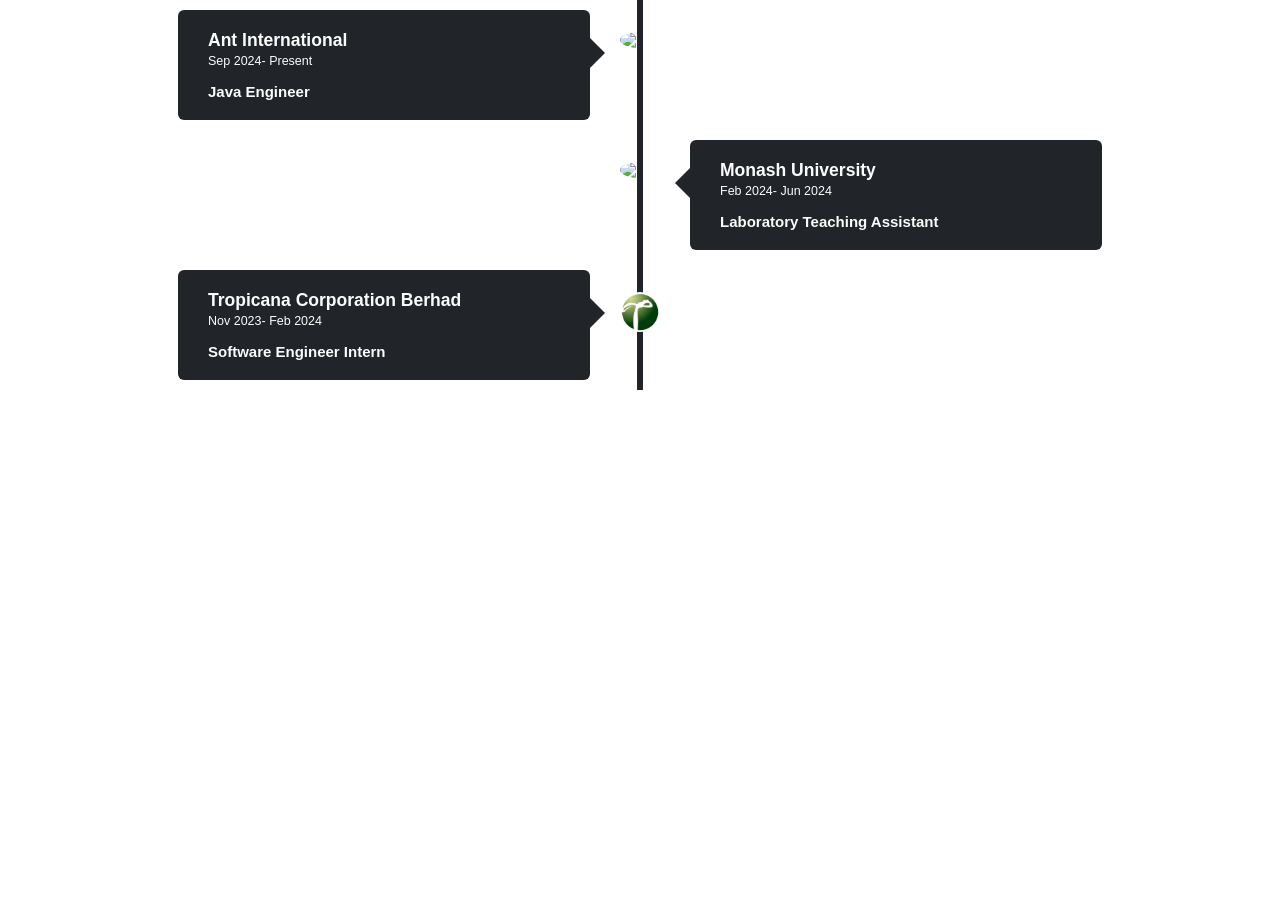
==== kaile-working-tree.html @ 031ef297 "Add - embedded working tree from sub file into main.html" ====
<!DOCTYPE html>
<html lang="en">

<head>
    <meta charset="utf-8" />
    <meta name="viewport" content="width=device-width, initial-scale=1" />
    <title>kaileaw-work-history</title>
    <link href="working-tree-styles.css" rel="stylesheet"/>
</head>

<body>
    <div class="timeline">
        <div class="container left-container">
            <img src="https://media.licdn.com/dms/image/v2/D560BAQHSvXrCerP-Sg/company-logo_200_200/company-logo_200_200/0/1734935169017/ant_international_logo?e=2147483647&v=beta&t=vhNVpVp9-tS80i0FuxDYNWiXbPDMVuQS3aHF0pvHEwA">
            <div class="text-box">
                <h3> Ant International</h3>
                <small> Sep 2024- Present</small>
                <br>
                <h4> Java Engineer</h4>
                <span class="left-container-arrow"></span>
            </div>
        </div>
        <div class="container right-container">
            <img src="https://i.pinimg.com/736x/94/c5/a5/94c5a52dd8a2396ad526b71c3258a707.jpg">
            <div class="text-box">
                <h3>Monash University</h3>
                <small>Feb 2024- Jun 2024</small>
                <br>
                <h4>Laboratory Teaching Assistant</h4>
                <span class="right-container-arrow ex"></span>
            </div>
        </div>
        <div class="container left-container">
            <img src="[data-uri]">
            <div class="text-box">
                <h3> Tropicana Corporation Berhad</h3>
                <small>Nov 2023- Feb 2024</small>
                <br>
                <h4> Software Engineer Intern</h4>
                <span class="left-container-arrow"></span>
            </div>
        </div>
    </div>
</body>

</html>
---- working-tree-styles.css ----
* {
    margin: 0;
    padding: 0;
    font-family: 'Poppins', sans-serif;
    box-sizing: border-box;
}

.timeline{
    position: relative;
    max-width: 100%;
    max-height: 100%;
    margin: 0px auto;
}

.container{
    padding: 10px 50px;
    position: relative;
    width: 40%;
}

.left-container{
    left:10%;
}

.right-container{
    left:50%;
}

.container img{
    position: absolute;
    width: 40px;
    border-radius: 50%;
    right: -20px;
    top:32px;
    z-index: 10;
}

.right-container img{
    left:-20px;
}

.text-box{
    padding: 20px 30px;
    color: #fcfcfc;
    background-color:#212529;
    position: relative;
    border-radius: 6px;
    font-size: 15px;
}


.text-box h2{
    font-weight: 600;
}

.text-box small{
    display: inline-block;
    margin-bottom: 15px;
}

.left-container-arrow{
    height: 0;
    width: 0;
    position: absolute;
    top: 28px;
    z-index: 1;
    border-top: 15px solid transparent;
    border-bottom: 15px solid transparent;
    border-left: 15px solid #212529;
    right: -15px;
}

.right-container-arrow{
    height: 0;
    width: 0;
    position: absolute;
    top: 28px;
    z-index: 1;
    border-top: 15px solid transparent;
    border-bottom: 15px solid transparent;
    border-right: 15px solid #212529;
    left: -15px;
}

.timeline::after{
    content:'';
    position: absolute;
    width:6px;
    height:100%;
    background: #212529;
    top:0;
    left:50%;
    margin-left: -3px;
    z-index: -1;
}
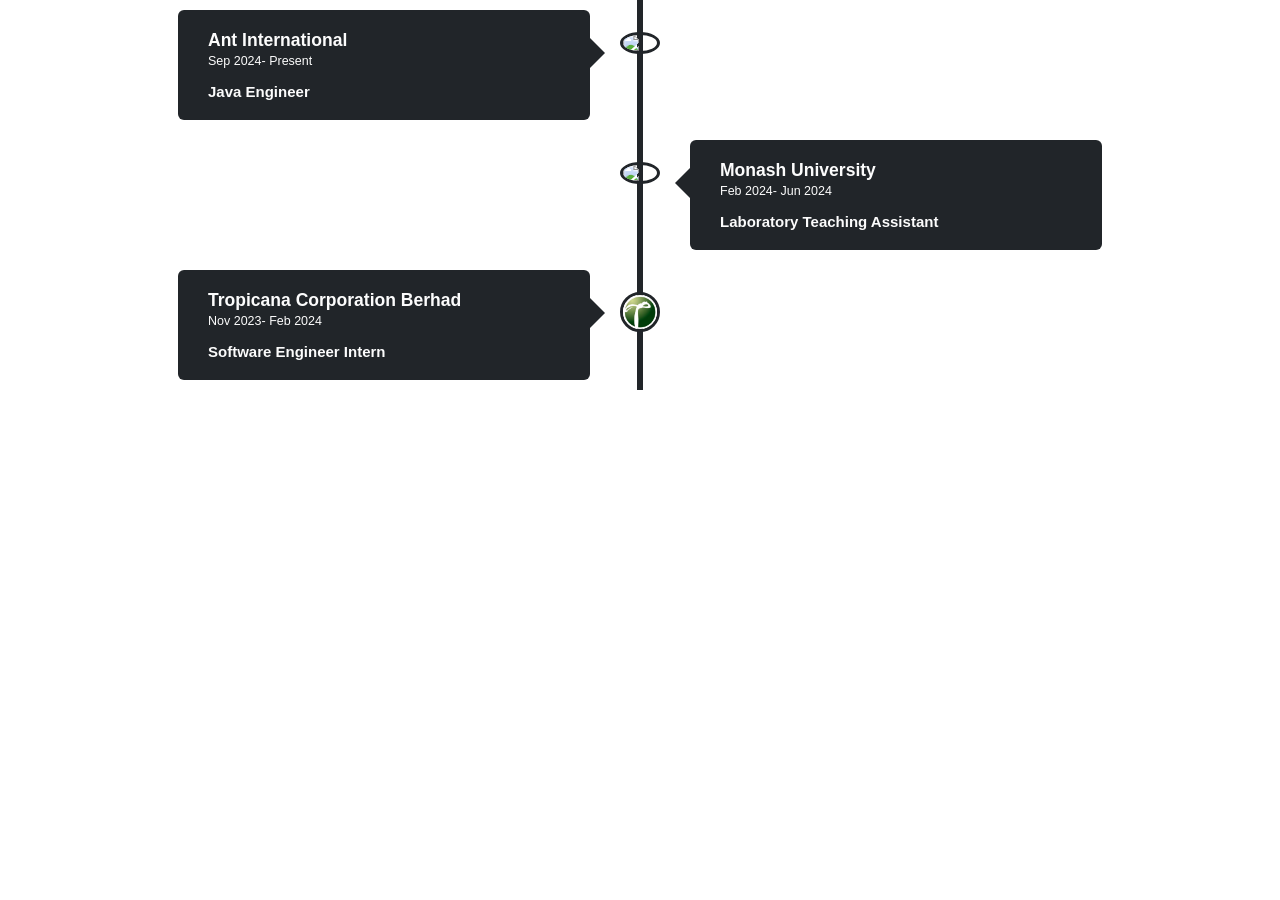
==== commit 4ca86971: "Update - add border for company icon" ====
--- a/kaile-working-tree.html
+++ b/kaile-working-tree.html
@@ -11,7 +11,7 @@
 <body>
     <div class="timeline">
         <div class="container left-container">
-            <img src="https://media.licdn.com/dms/image/v2/D560BAQHSvXrCerP-Sg/company-logo_200_200/company-logo_200_200/0/1734935169017/ant_international_logo?e=2147483647&v=beta&t=vhNVpVp9-tS80i0FuxDYNWiXbPDMVuQS3aHF0pvHEwA">
+            <img src="https://media.licdn.com/dms/image/v2/D560BAQHSvXrCerP-Sg/company-logo_200_200/company-logo_200_200/0/1734935169017/ant_international_logo?e=2147483647&v=beta&t=vhNVpVp9-tS80i0FuxDYNWiXbPDMVuQS3aHF0pvHEwA" class="circular-icon">
             <div class="text-box">
                 <h3> Ant International</h3>
                 <small> Sep 2024- Present</small>
@@ -21,7 +21,7 @@
             </div>
         </div>
         <div class="container right-container">
-            <img src="https://i.pinimg.com/736x/94/c5/a5/94c5a52dd8a2396ad526b71c3258a707.jpg">
+            <img src="https://i.pinimg.com/736x/94/c5/a5/94c5a52dd8a2396ad526b71c3258a707.jpg" class="circular-icon">
             <div class="text-box">
                 <h3>Monash University</h3>
                 <small>Feb 2024- Jun 2024</small>
@@ -31,7 +31,7 @@
             </div>
         </div>
         <div class="container left-container">
-            <img src="[data-uri]">
+            <img src="[data-uri] " class="circular-icon">
             <div class="text-box">
                 <h3> Tropicana Corporation Berhad</h3>
                 <small>Nov 2023- Feb 2024</small>
--- a/working-tree-styles.css
+++ b/working-tree-styles.css
@@ -92,4 +92,10 @@
     left:50%;
     margin-left: -3px;
     z-index: -1;
-}+}
+
+.circular-icon {
+    border:3px solid #212529;     
+    object-fit: cover;            
+  }
+  
